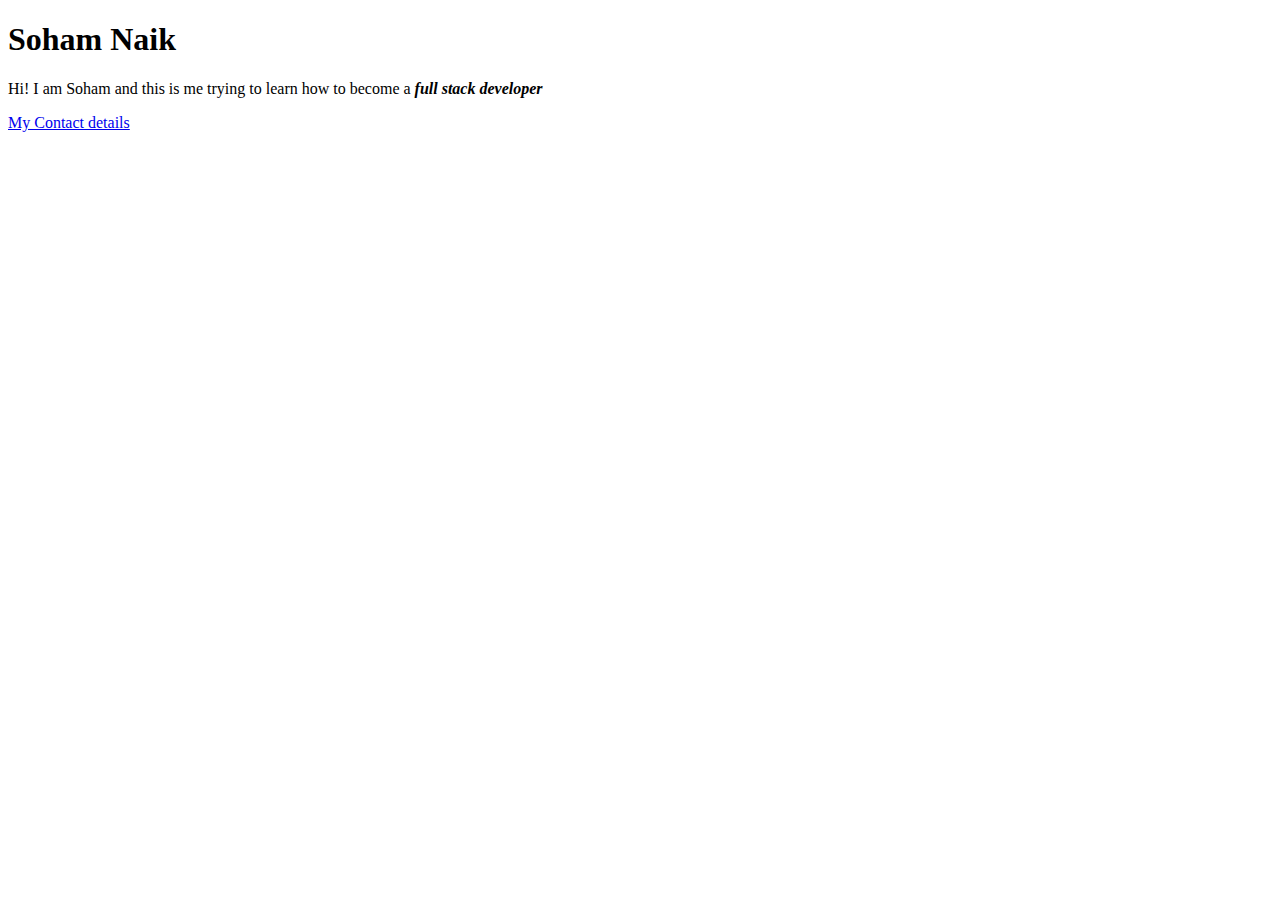
==== index.html @ 1e66dada "Added initial project files" ====
<!DOCTYPE html>
<html lang="en" dir="ltr">
  <head>
    <meta charset="utf-8">
    <title>Soham's personal site</title>
  </head>
  <body>
    <h1>Soham Naik</h1>
    <p>Hi! I am Soham and this is me trying to learn how to become a <strong><em>full stack developer</em></strong></p>
    <a href="contact.html">My Contact details</a>
  </body>
</html>
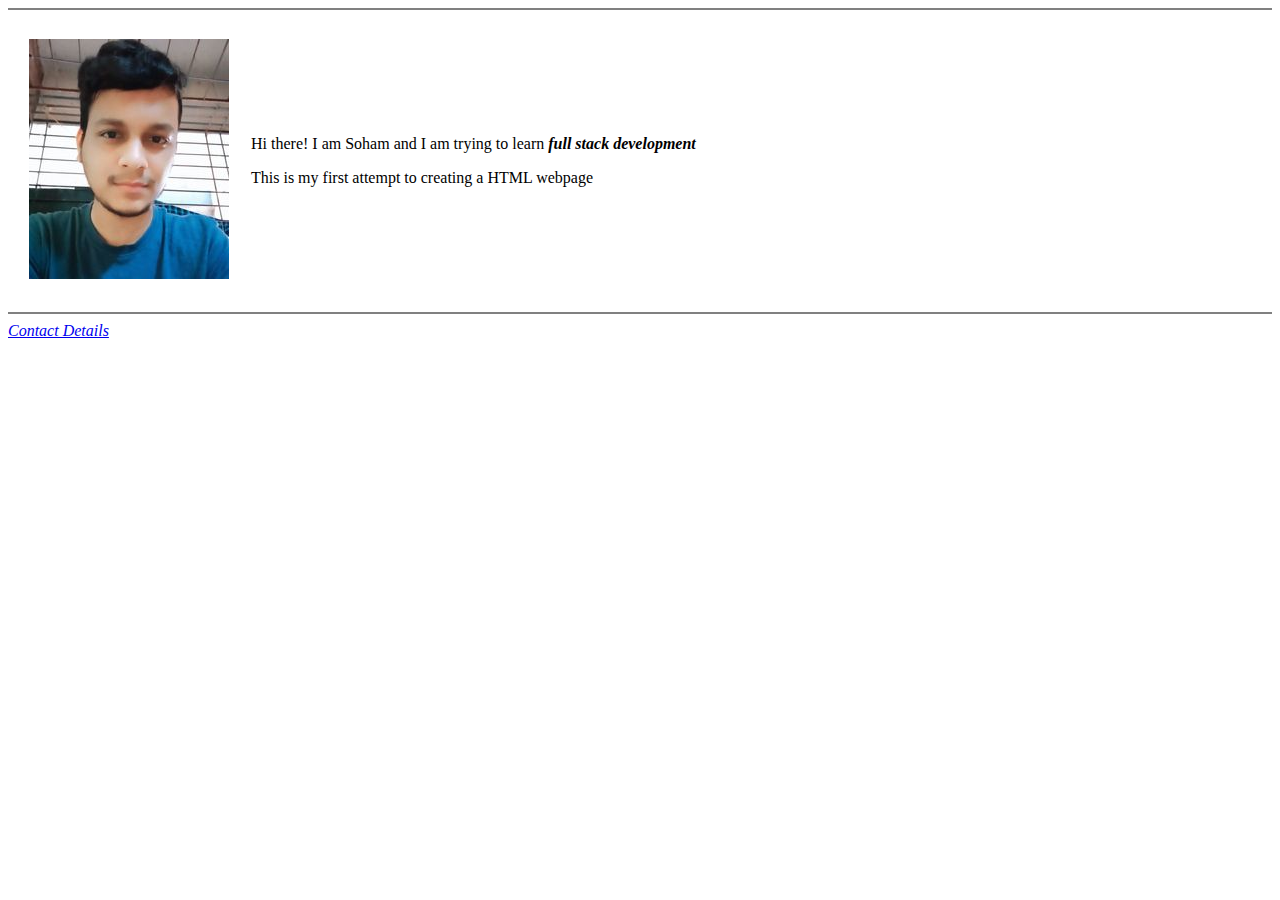
==== commit b798304c: "Added new files" ====
--- a/index.html
+++ b/index.html
@@ -1,12 +1,23 @@
 <!DOCTYPE html>
-<html lang="en" dir="ltr">
-  <head>
-    <meta charset="utf-8">
-    <title>Soham's personal site</title>
-  </head>
-  <body>
-    <h1>Soham Naik</h1>
-    <p>Hi! I am Soham and this is me trying to learn how to become a <strong><em>full stack developer</em></strong></p>
-    <a href="contact.html">My Contact details</a>
-  </body>
-</html>
+<html lang="en">
+<head>
+  <meta charset="UTF-8">
+  <meta http-equiv="X-UA-Compatible" content="IE=edge">
+  <meta name="viewport" content="width=device-width, initial-scale=1.0">
+  <title>mySite</title>
+</head>
+<body>
+  <hr size="2" noshade>
+  <table cellspacing = "20">
+    <tr>
+        <td><img src="Soham-resize.jpg" alt="Picture of me"></td>
+        <td><p>Hi there! I am Soham and I am trying to learn <strong><em>full stack development</em></strong></p><p>This is my first attempt to creating a HTML webpage</p></td>
+    </tr>
+  </table>
+  <hr size="2" noshade>
+
+<em><a href="contact.html">Contact Details</a></em>
+
+
+</body>
+</html>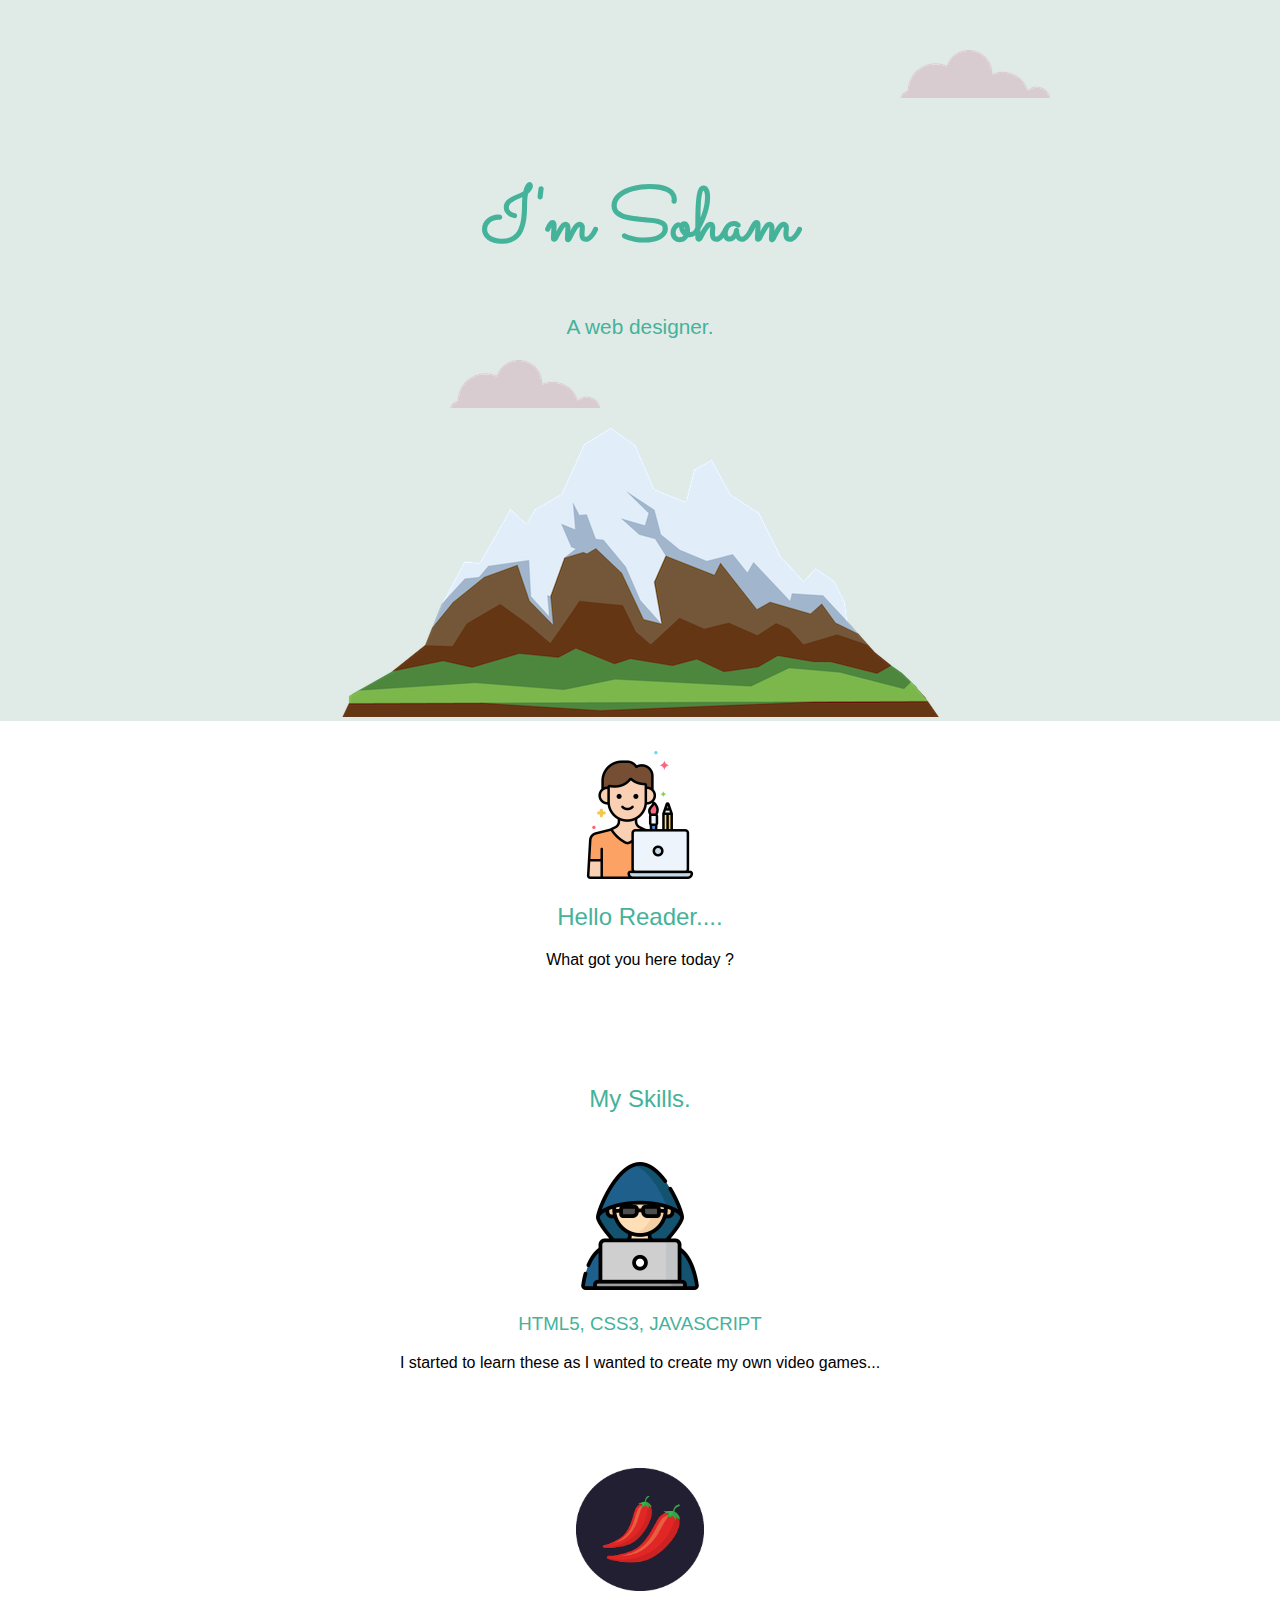
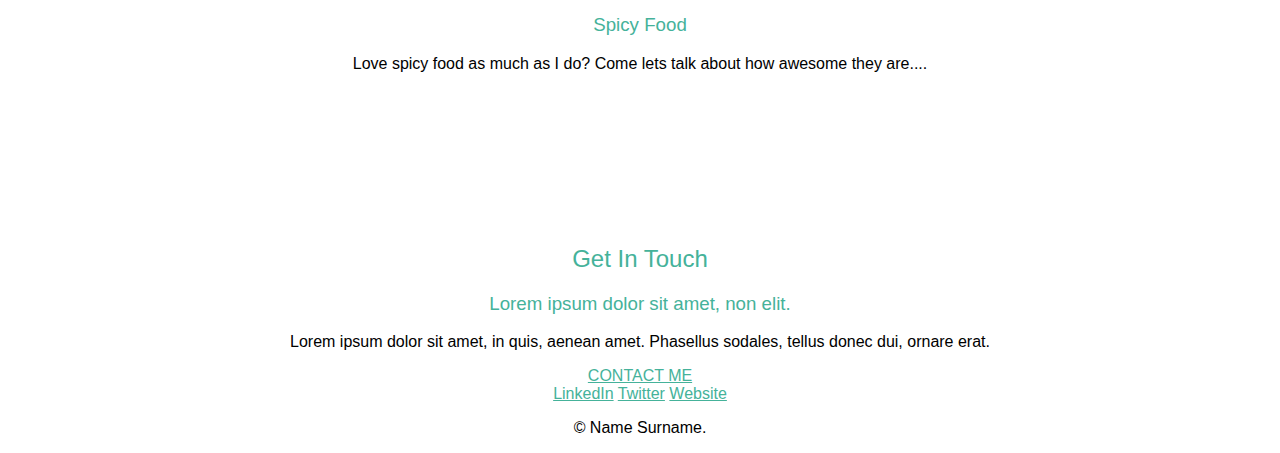
==== commit 887815db: "Add files via upload" ====
--- a/index.html
+++ b/index.html
@@ -1,23 +1,60 @@
 <!DOCTYPE html>
 <html lang="en">
 <head>
-  <meta charset="UTF-8">
-  <meta http-equiv="X-UA-Compatible" content="IE=edge">
-  <meta name="viewport" content="width=device-width, initial-scale=1.0">
-  <title>mySite</title>
+    <meta charset="UTF-8">
+    <meta http-equiv="X-UA-Compatible" content="IE=edge">
+    <meta name="viewport" content="width=device-width, initial-scale=1.0">
+    <link rel="preconnect" href="https://fonts.googleapis.com">
+    <link rel="preconnect" href="https://fonts.gstatic.com" crossorigin>
+    <link href="https://fonts.googleapis.com/css2?family=Sacramento&display=swap" rel="stylesheet">
+    <title>Soham Naik - a web designer</title>
+    <link rel="stylesheet" href="styles.css">
 </head>
 <body>
-  <hr size="2" noshade>
-  <table cellspacing = "20">
-    <tr>
-        <td><img src="Soham-resize.jpg" alt="Picture of me"></td>
-        <td><p>Hi there! I am Soham and I am trying to learn <strong><em>full stack development</em></strong></p><p>This is my first attempt to creating a HTML webpage</p></td>
-    </tr>
-  </table>
-  <hr size="2" noshade>
-
-<em><a href="contact.html">Contact Details</a></em>
-
-
+    <div class="top-container">
+        <img src="cloud.png" alt="cloud-image" class="top-cloud">
+        <h1 class="Name">I'm Soham</h1>
+        <p class="Name-desc">A web designer.</p>
+        <img src="cloud.png" alt="cloud-image" class="bottom-cloud">
+        <img src="mountain.png" alt="mountain-image" class="mountain" >
+    </div>
+    
+    <div class="middle-container">
+        <div class="profile">
+          <img src="Profile.png" alt="profile-img" class="profile-img">
+          <h2>Hello Reader....</h2>
+          <p>What got you here today ?</p>
+        </div>
+   
+        <div class="skills">
+          <h2>My Skills.</h2>
+          <div class="skill-row">
+            <img class="Skills" src="Skills.png" alt="skills-image">
+            <h3>HTML5, CSS3, JAVASCRIPT</h3>
+            <p>I started to learn these as I wanted to create my own video games...</p>
+          </div>
+          <div class="skill-row">
+            <img class="Hobbies" src="chillies.png" alt="">
+            <h3>Spicy Food</h3>
+            <p>Love spicy food as much as I do? Come lets talk about how awesome they are....</p>
+          </div>
+        </div>
+        <br><br>
+        <div class="contact-me">
+          <h2>Get In Touch</h2>
+          <h3>Lorem ipsum dolor sit amet, non elit.</h3>
+          <p>Lorem ipsum dolor sit amet, in quis, aenean amet. Phasellus sodales, tellus donec dui, ornare erat.</p>
+          <a class="btn" href="mailto:name@email.com">CONTACT ME</a>
+        </div>
+      </div>
+      
+      
+      <div class="bottom-container">
+        <a class="footer-link" href="https://www.linkedin.com/">LinkedIn</a>
+        <a class="footer-link" href="https://twitter.com/">Twitter</a>
+        <a class="footer-link" href="https://www.appbrewery.co/">Website</a>
+        <p>© Name Surname.</p>
+      </div>
+      
 </body>
 </html>--- a/styles.css
+++ b/styles.css
@@ -0,0 +1,57 @@
+body {
+    margin:0;
+    
+    text-align: center;
+    font-family: 'Trebuchet MS', 'Lucida Sans Unicode', 'Lucida Grande', 'Lucida Sans', Arial, sans-serif;
+}
+
+.Name{
+    font-family: sacramento;
+    font-size: 75px;
+    margin-top:0;
+    margin-bottom:0px;
+    color:#45b29a;
+}
+.Name-desc{
+    font-size: 1.3rem;
+    color:#45b29a;
+    margin-top: 15px;
+}
+
+.bottom-cloud{
+    position:absolute;
+    left:450px;
+}
+
+.top-cloud{
+    position: absolute;
+    left:900px;
+    top:50px;
+}
+
+.profile-img, .Skills, .Hobbies{
+    width:10%;
+    height:10%;
+}
+
+.profile, .skills, .skill-row{
+    padding: 30px 0 50px 0;
+}
+
+.top-container{
+    background-color: #e0ebe8;
+    padding-top:150px;
+}
+
+h2, h3{
+    color:#45b29a;
+    font-weight: normal;
+}
+h1{
+    line-height: 2;
+}
+
+a{
+    color:#45b29a;
+}
+
